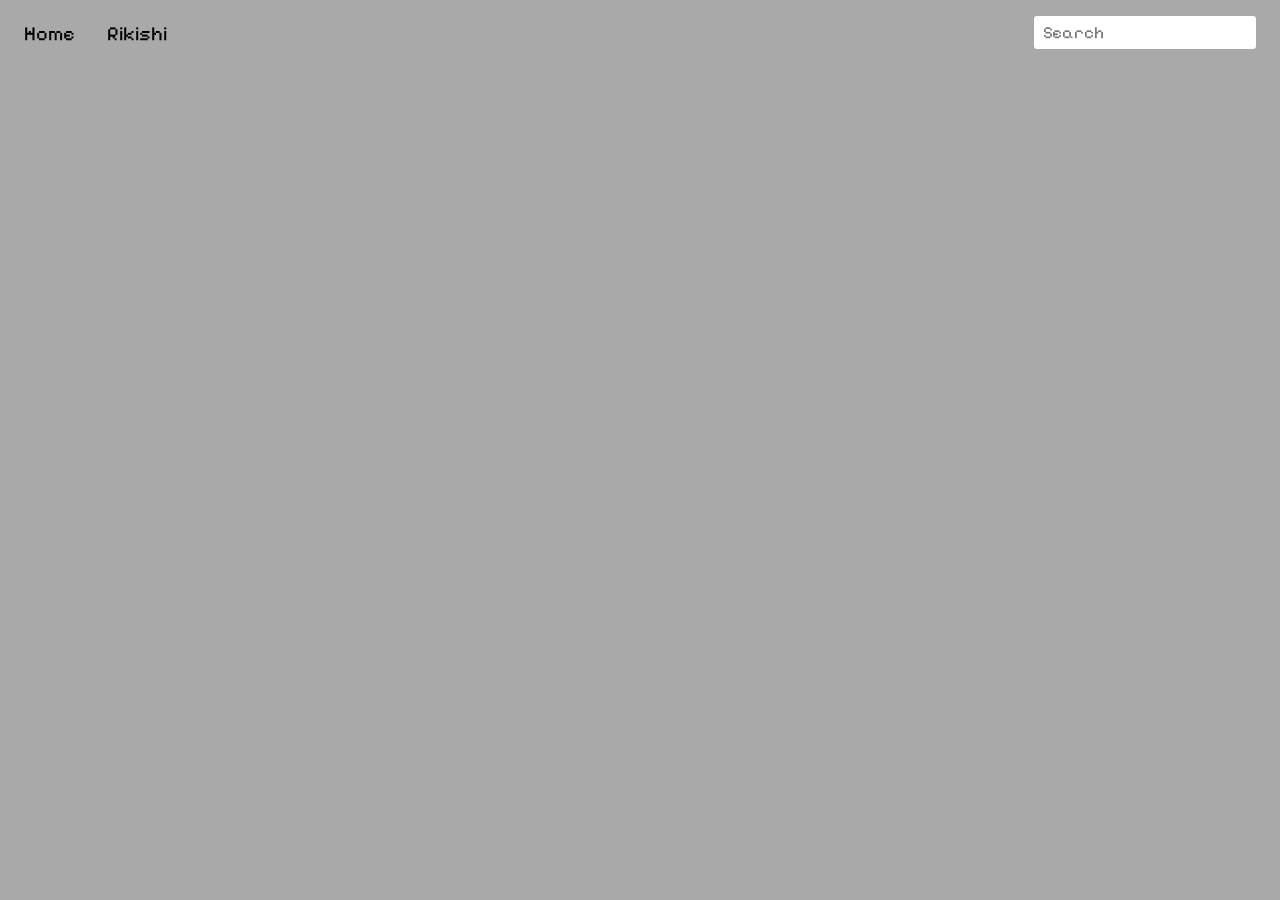
==== index.html @ f1ecea6d "Added a "Home" and "Rikishi" button as well as a search bar. I also updated the font to match the th" ====
<!doctype html>
<html lang="en">
  <head>
    <meta charset="UTF-8" />
    <meta name="viewport" content="width=device-width, initial-scale=1.0" />
    <link rel="stylesheet" href="style.css" />
    <title>Sumo Wiki</title>
  </head>
  <body>
      <div class="nav">
        <a href="">Home</a>
        <a href="">Rikishi</a>
        <!-- Place holder image, till I create pixilated one -->
        <input type="text" placeholder=" Search" />
      </div>
    </section>

  </body>
</html>
---- style.css ----
@import url("https://fonts.googleapis.com/css2?family=Caveat:wght@400..700&family=Edu+VIC+WA+NT+Hand:wght@400..700&family=Indie+Flower&family=Karla:ital,wght@0,200..800;1,200..800&family=Libre+Baskerville:ital,wght@0,400;0,700;1,400&family=Merriweather:ital,opsz,wght@0,18..144,300..900;1,18..144,300..900&family=Pixelify+Sans:wght@400..700&family=Poppins:ital,wght@0,100;0,200;0,300;0,400;0,500;0,600;0,700;0,800;0,900;1,100;1,200;1,300;1,400;1,500;1,600;1,700;1,800;1,900&family=Press+Start+2P&family=Raleway:ital,wght@0,100..900;1,100..900&family=Roboto:ital,wght@0,100..900;1,100..900&family=Tiny5&display=swap");

@import url("https://fonts.googleapis.com/css2?family=Caveat:wght@400..700&family=Edu+VIC+WA+NT+Hand:wght@400..700&family=Indie+Flower&family=Karla:ital,wght@0,200..800;1,200..800&family=Libre+Baskerville:ital,wght@0,400;0,700;1,400&family=Merriweather:ital,opsz,wght@0,18..144,300..900;1,18..144,300..900&family=Pixelify+Sans:wght@400..700&family=Poppins:ital,wght@0,100;0,200;0,300;0,400;0,500;0,600;0,700;0,800;0,900;1,100;1,200;1,300;1,400;1,500;1,600;1,700;1,800;1,900&family=Press+Start+2P&family=Raleway:ital,wght@0,100..900;1,100..900&family=Roboto:ital,wght@0,100..900;1,100..900&family=Tiny5&display=swap");

body {
  background-color: darkgrey;
}

.nav {
  background-color: antiquewhite;
}

.nav a {
  font-family: "Pixelify Sans";
  float: left;
  display: block;
  color: black;
  text-align: center;
  padding: 14px 16px;
  text-decoration: none;
  font-size: 20px;
}

.nav a:hover {
  text-decoration: underline;
}

.nav img {
  margin-left: 50px;
}

.nav input {
  float: right;
  padding: 6px;
  border: none;
  margin-top: 8px;
  margin-right: 16px;
  font-size: 17px;
  border-radius: 3px;
  font-family: "Pixelify Sans";
}
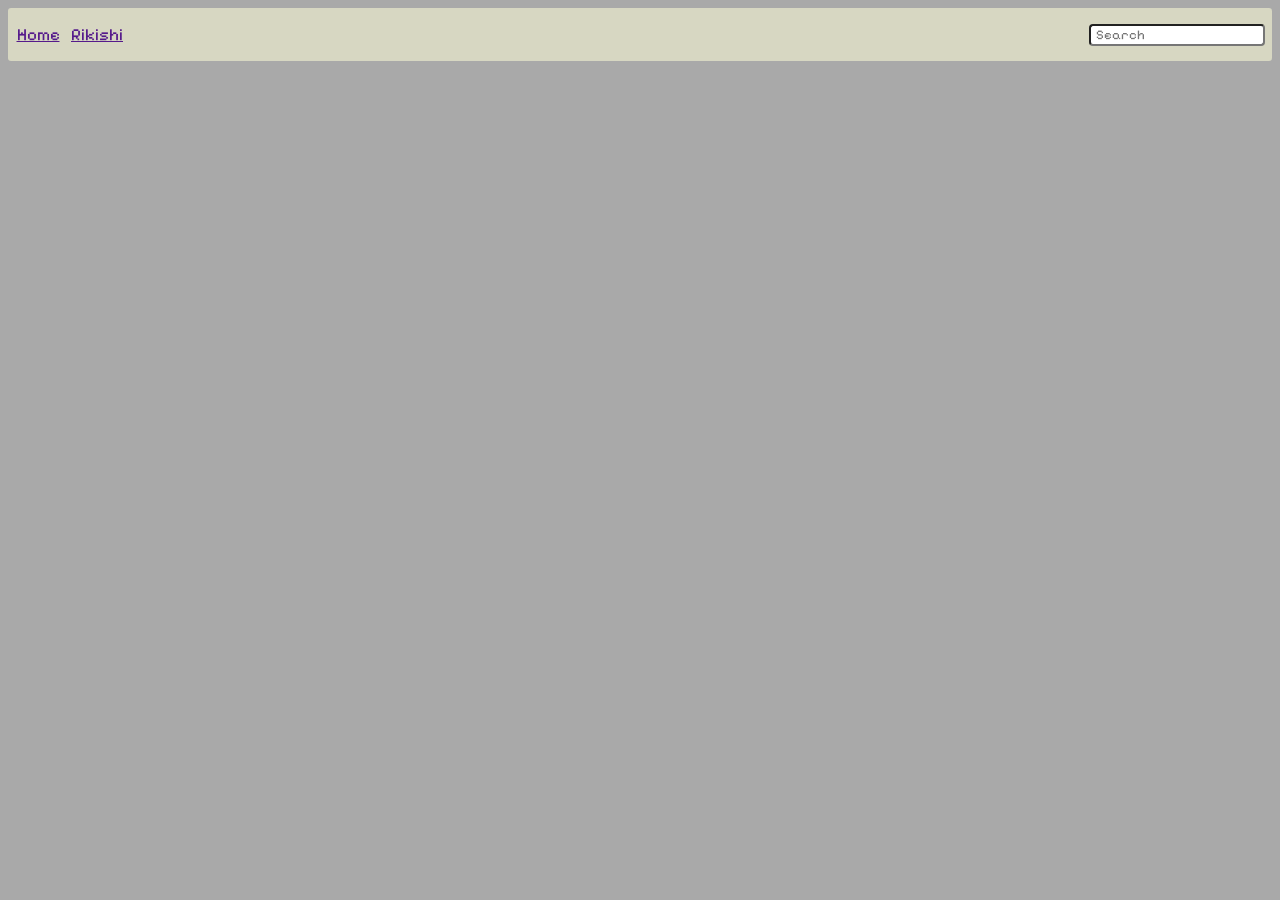
==== commit 415232ba: "Fixed the nav bar to be seperate from the rest of the page info" ====
--- a/index.html
+++ b/index.html
@@ -7,13 +7,11 @@
     <title>Sumo Wiki</title>
   </head>
   <body>
-      <div class="nav">
-        <a href="">Home</a>
-        <a href="">Rikishi</a>
-        <!-- Place holder image, till I create pixilated one -->
-        <input type="text" placeholder=" Search" />
-      </div>
-    </section>
-
+    <div class="nav">
+      <a href="">Home</a>
+      <a href="">Rikishi</a>
+      <!-- Place holder image, till I create pixilated one -->
+      <input type="text" placeholder=" Search" />
+    </div>
   </body>
 </html>
--- a/style.css
+++ b/style.css
@@ -1,41 +1,30 @@
+/* #region Google Font Imports */
 @import url("https://fonts.googleapis.com/css2?family=Caveat:wght@400..700&family=Edu+VIC+WA+NT+Hand:wght@400..700&family=Indie+Flower&family=Karla:ital,wght@0,200..800;1,200..800&family=Libre+Baskerville:ital,wght@0,400;0,700;1,400&family=Merriweather:ital,opsz,wght@0,18..144,300..900;1,18..144,300..900&family=Pixelify+Sans:wght@400..700&family=Poppins:ital,wght@0,100;0,200;0,300;0,400;0,500;0,600;0,700;0,800;0,900;1,100;1,200;1,300;1,400;1,500;1,600;1,700;1,800;1,900&family=Press+Start+2P&family=Raleway:ital,wght@0,100..900;1,100..900&family=Roboto:ital,wght@0,100..900;1,100..900&family=Tiny5&display=swap");
 
 @import url("https://fonts.googleapis.com/css2?family=Caveat:wght@400..700&family=Edu+VIC+WA+NT+Hand:wght@400..700&family=Indie+Flower&family=Karla:ital,wght@0,200..800;1,200..800&family=Libre+Baskerville:ital,wght@0,400;0,700;1,400&family=Merriweather:ital,opsz,wght@0,18..144,300..900;1,18..144,300..900&family=Pixelify+Sans:wght@400..700&family=Poppins:ital,wght@0,100;0,200;0,300;0,400;0,500;0,600;0,700;0,800;0,900;1,100;1,200;1,300;1,400;1,500;1,600;1,700;1,800;1,900&family=Press+Start+2P&family=Raleway:ital,wght@0,100..900;1,100..900&family=Roboto:ital,wght@0,100..900;1,100..900&family=Tiny5&display=swap");
+/* #endregion */
 
 body {
+  font-family: "Pixelify Sans";
   background-color: darkgrey;
 }
 
 .nav {
-  background-color: antiquewhite;
+  background-color: rgb(215, 215, 194);
+  width: 100%;
+  padding: 1em 0;
+  border-radius: 3px;
 }
 
 .nav a {
-  font-family: "Pixelify Sans";
-  float: left;
-  display: block;
-  color: black;
+  font-size: 17px;
   text-align: center;
-  padding: 14px 16px;
-  text-decoration: none;
-  font-size: 20px;
-}
-
-.nav a:hover {
-  text-decoration: underline;
-}
-
-.nav img {
-  margin-left: 50px;
+  margin-left: 0.5em;
 }
 
 .nav input {
+  border-radius: 4px;
   float: right;
-  padding: 6px;
-  border: none;
-  margin-top: 8px;
-  margin-right: 16px;
-  font-size: 17px;
-  border-radius: 3px;
+  margin-right: 0.5em;
   font-family: "Pixelify Sans";
 }
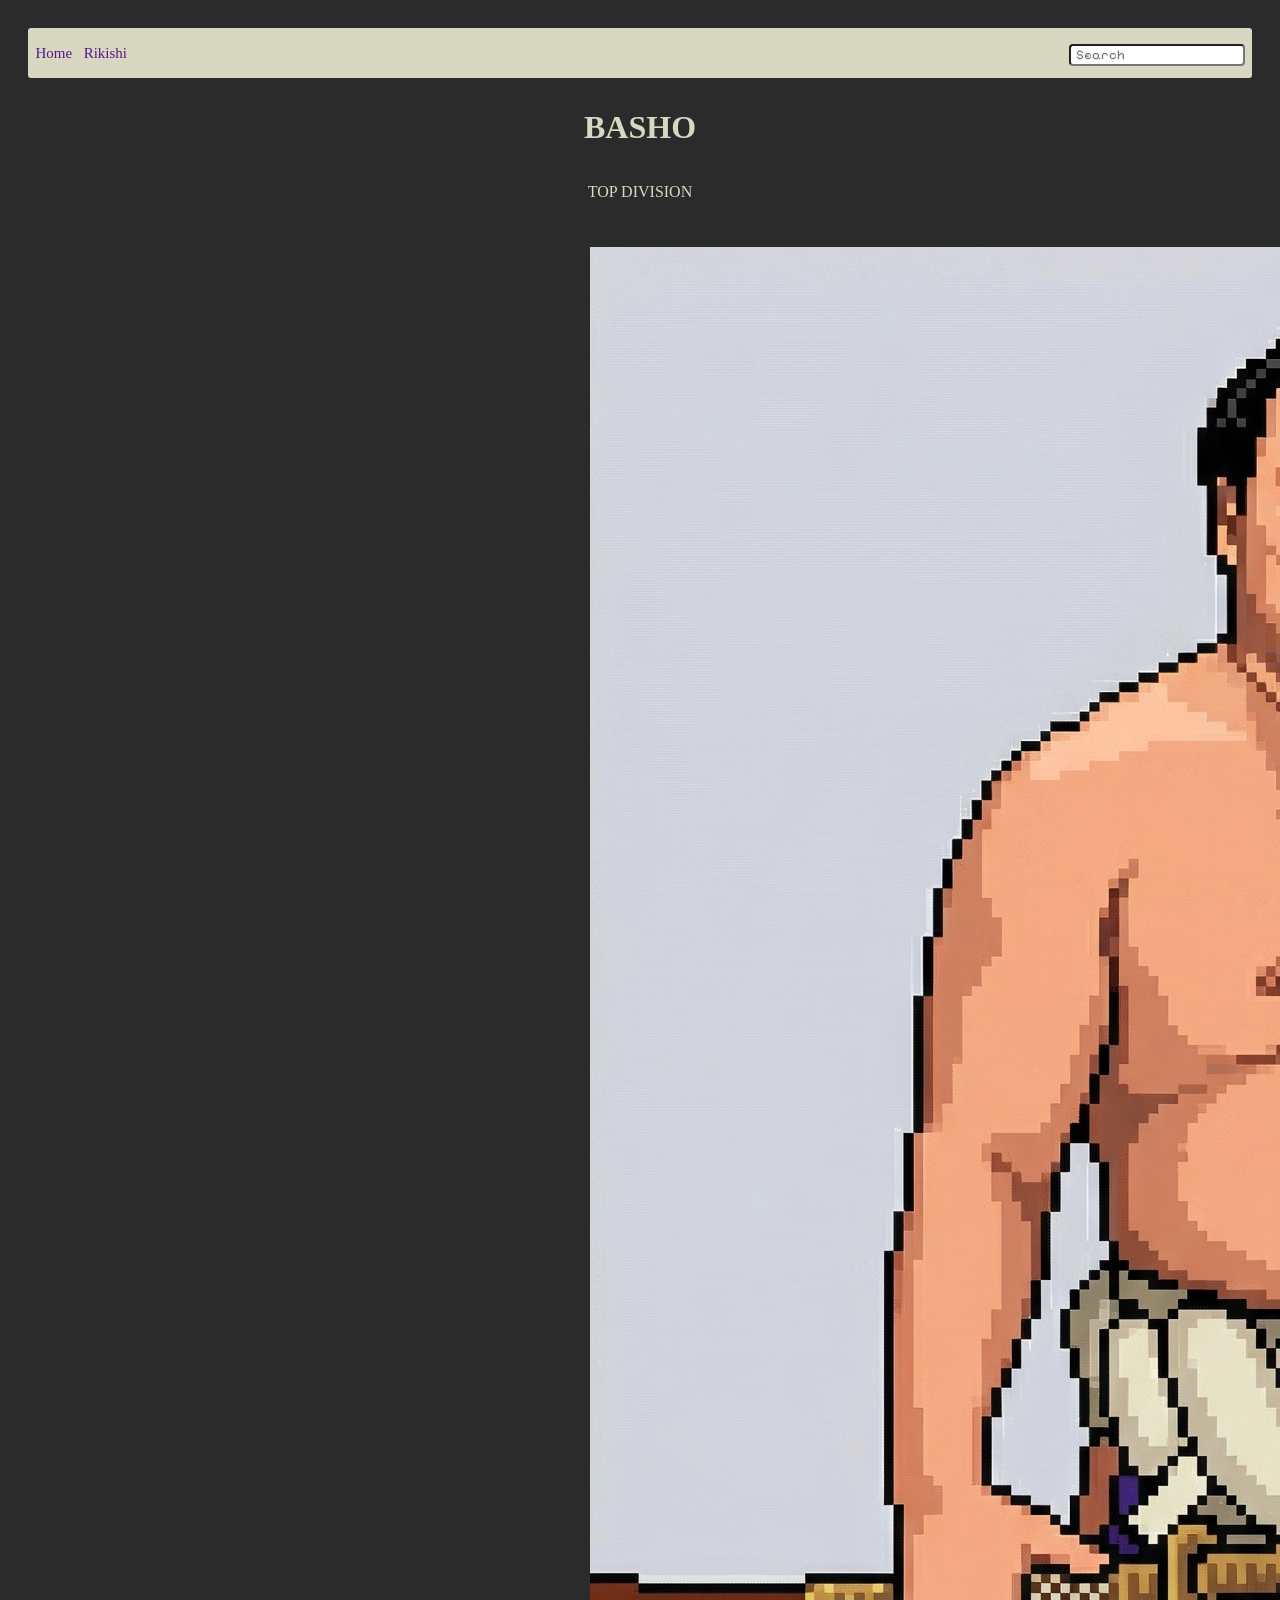
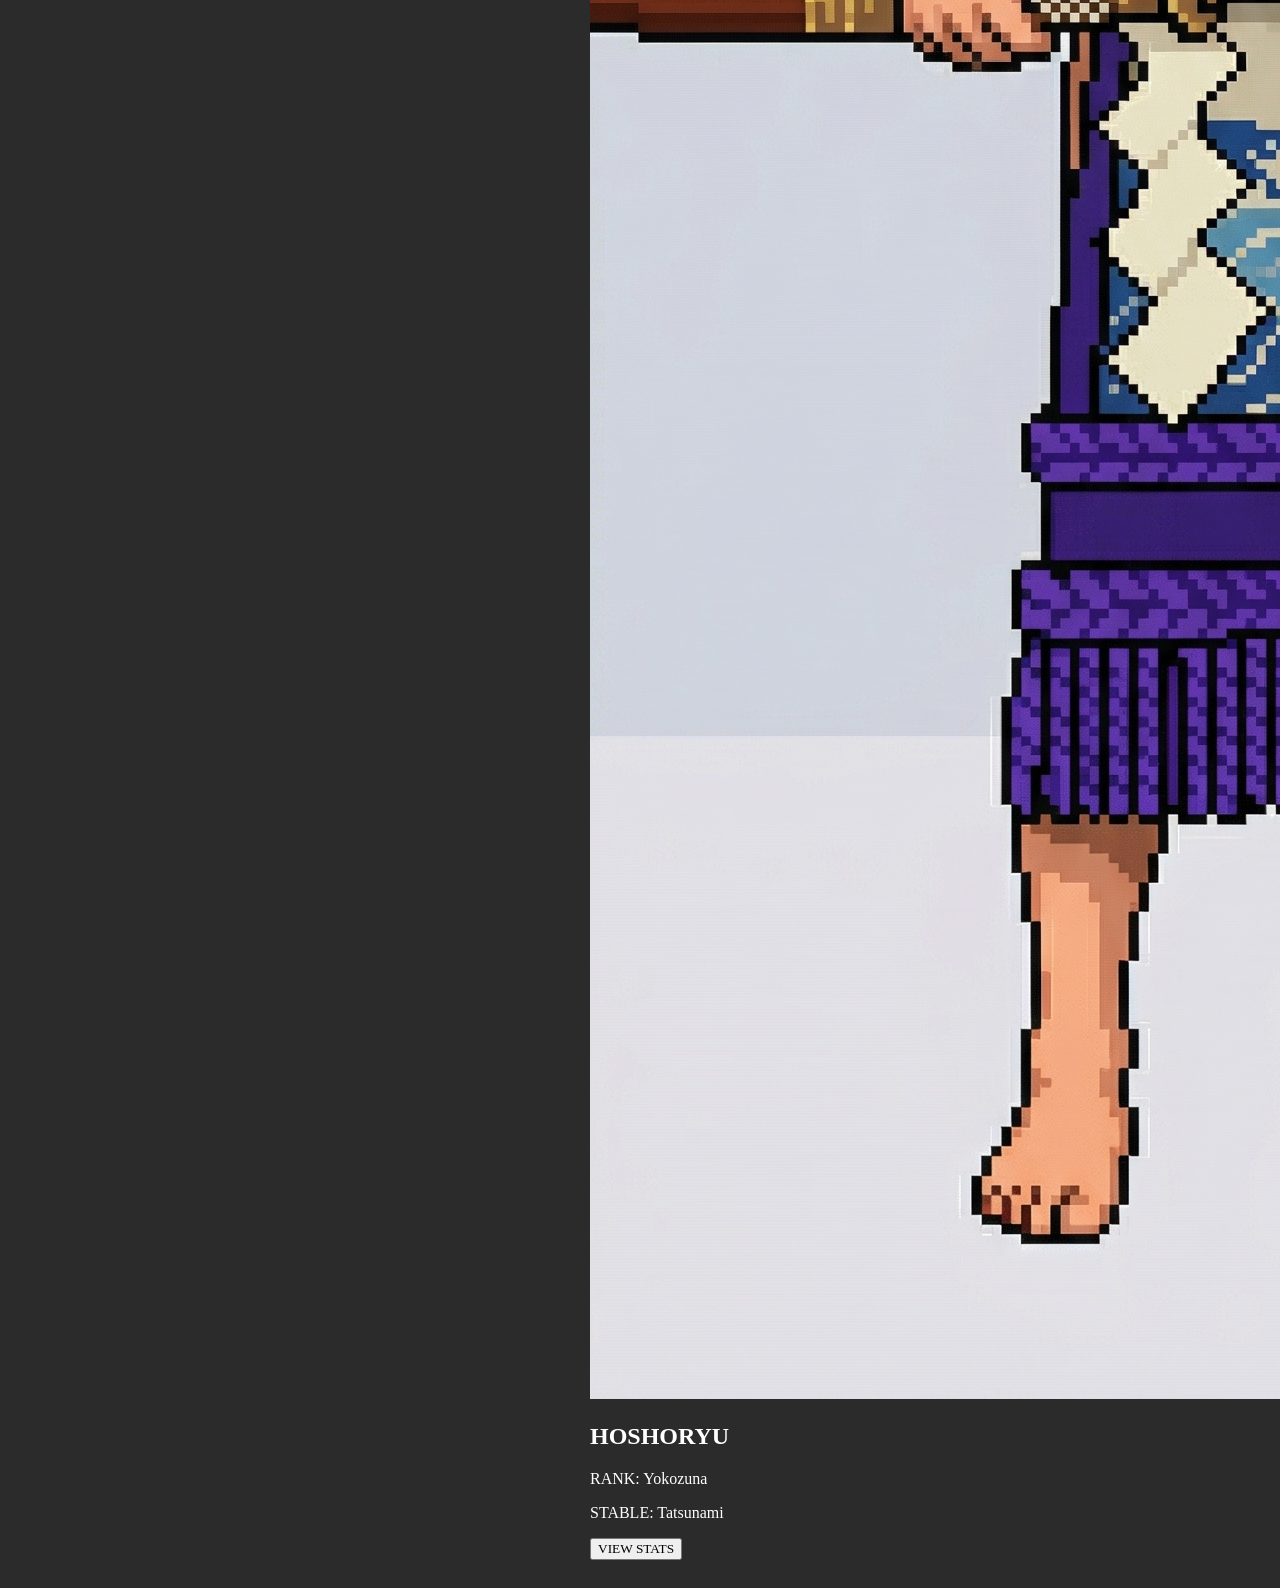
==== commit 11509fa5: "Created classes and id's for the container for the cards that the rikishi and info will go into" ====
--- a/index.html
+++ b/index.html
@@ -13,5 +13,28 @@
       <!-- Place holder image, till I create pixilated one -->
       <input type="text" placeholder=" Search" />
     </div>
+
+    <header class="header">
+      <h1>BASHO</h1>
+      <p>TOP DIVISION</p>
+    </header>
+
+    <div class="rikishi-grid" id="rikishi-grid">
+      <article class="pixel-card">
+        <div class="card-image-container">
+          <img
+            src="images/Hoshoryu_Pixel.png"
+            alt="Hoshoryu"
+            class="pixel-img"
+          />
+        </div>
+        <div class="card-info">
+          <h2 class="rikishi-name">HOSHORYU</h2>
+          <p class="rikishi-rank">RANK: Yokozuna</p>
+          <p class="rikishi-stable">STABLE: Tatsunami</p>
+          <button class="pixel-btn">VIEW STATS</button>
+        </div>
+      </article>
+    </div>
   </body>
 </html>
--- a/style.css
+++ b/style.css
@@ -5,8 +5,10 @@
 /* #endregion */
 
 body {
-  font-family: "Pixelify Sans";
-  background-color: darkgrey;
+  font-family: "Press Start 2P";
+  background-color: #2b2b2b; /* Dark arcade background */
+  color: #ffffff;
+  padding: 20px;
 }
 
 .nav {
@@ -17,9 +19,14 @@
 }
 
 .nav a {
-  font-size: 17px;
+  text-decoration: none;
+  font-size: 15px;
   text-align: center;
   margin-left: 0.5em;
+}
+
+.nav a:hover {
+  text-decoration: underline;
 }
 
 .nav input {
@@ -28,3 +35,23 @@
   margin-right: 0.5em;
   font-family: "Pixelify Sans";
 }
+
+button {
+  font-family: "Press Start 2P";
+}
+
+.header {
+  text-align: center;
+  color: rgb(215, 215, 194);
+  margin-bottom: 40px;
+  line-height: 1.8;
+}
+
+.rikishi-grid {
+  display: grid;
+  /* Fits as many 280px cards as possible */
+  grid-template-columns: repeat(auto-fit, minmax(280px, 1fr));
+  gap: 30px;
+  max-width: 100px;
+  margin: 0 auto;
+}
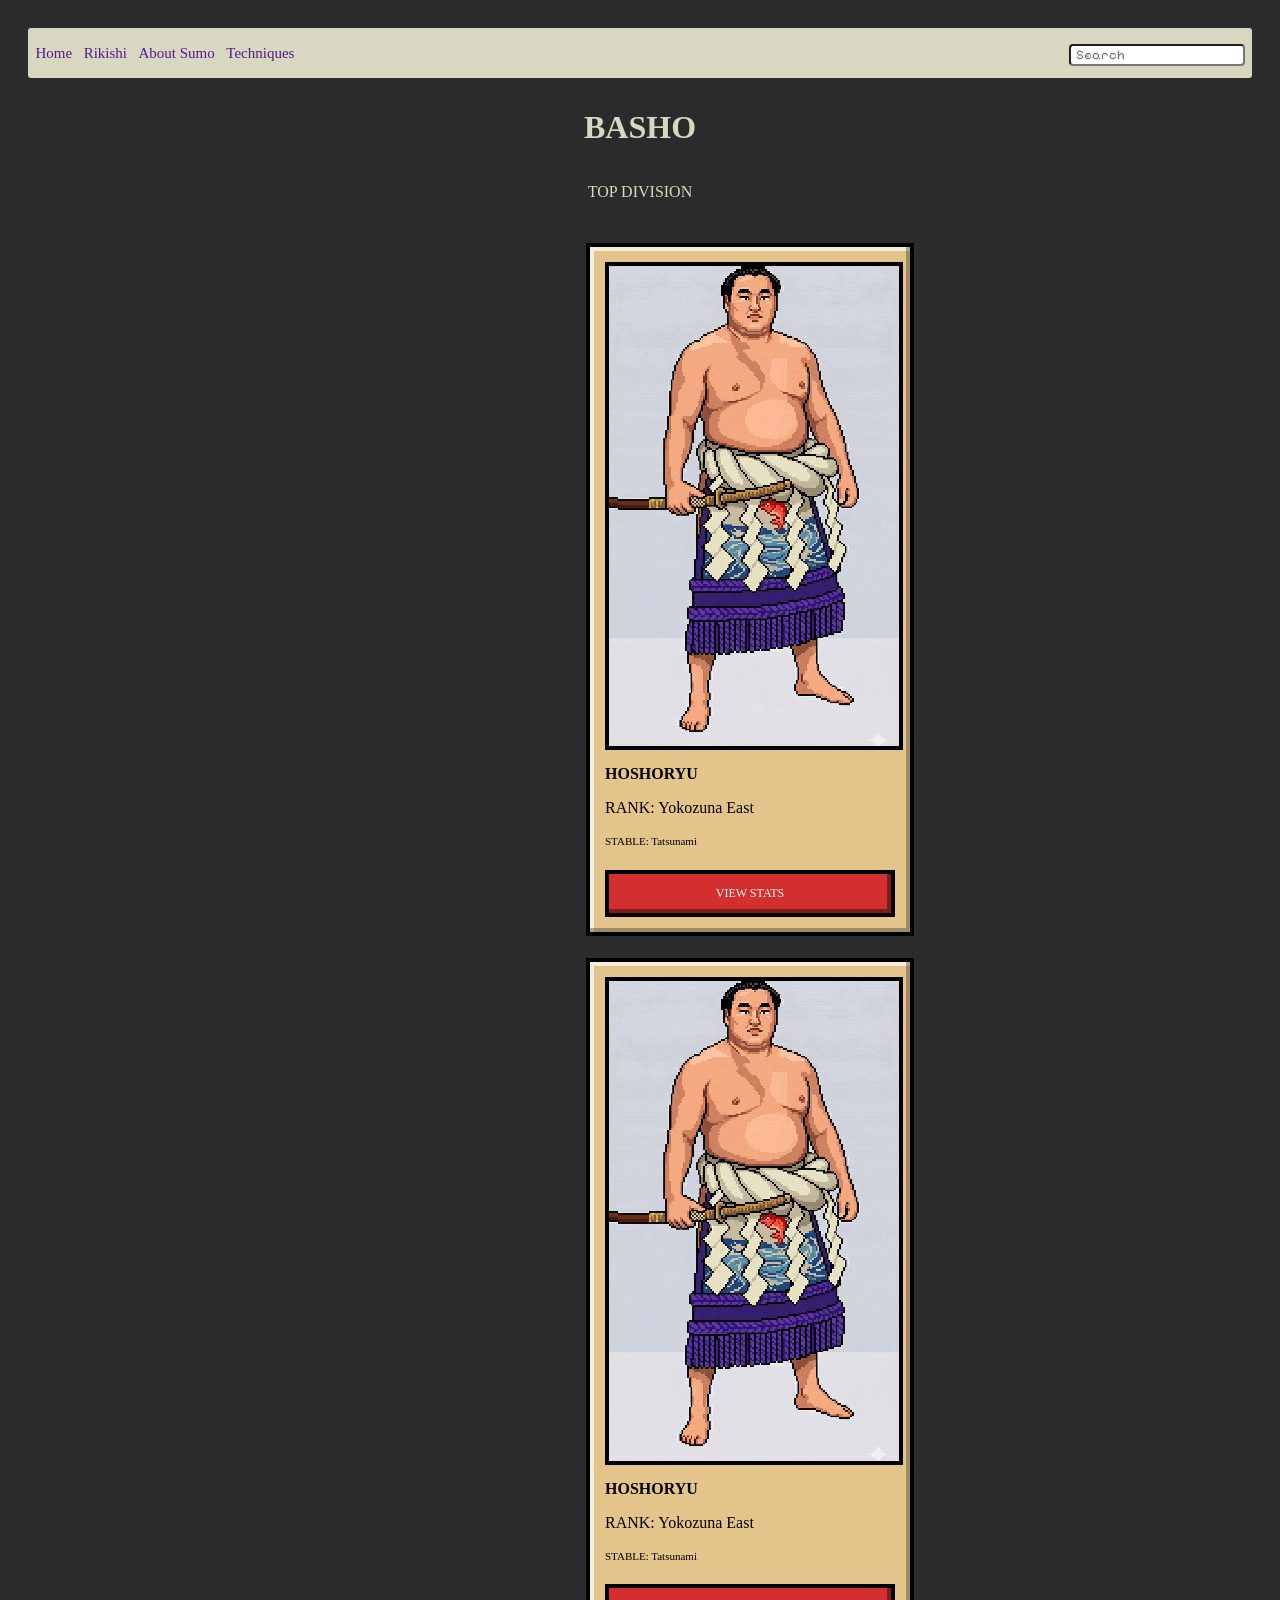
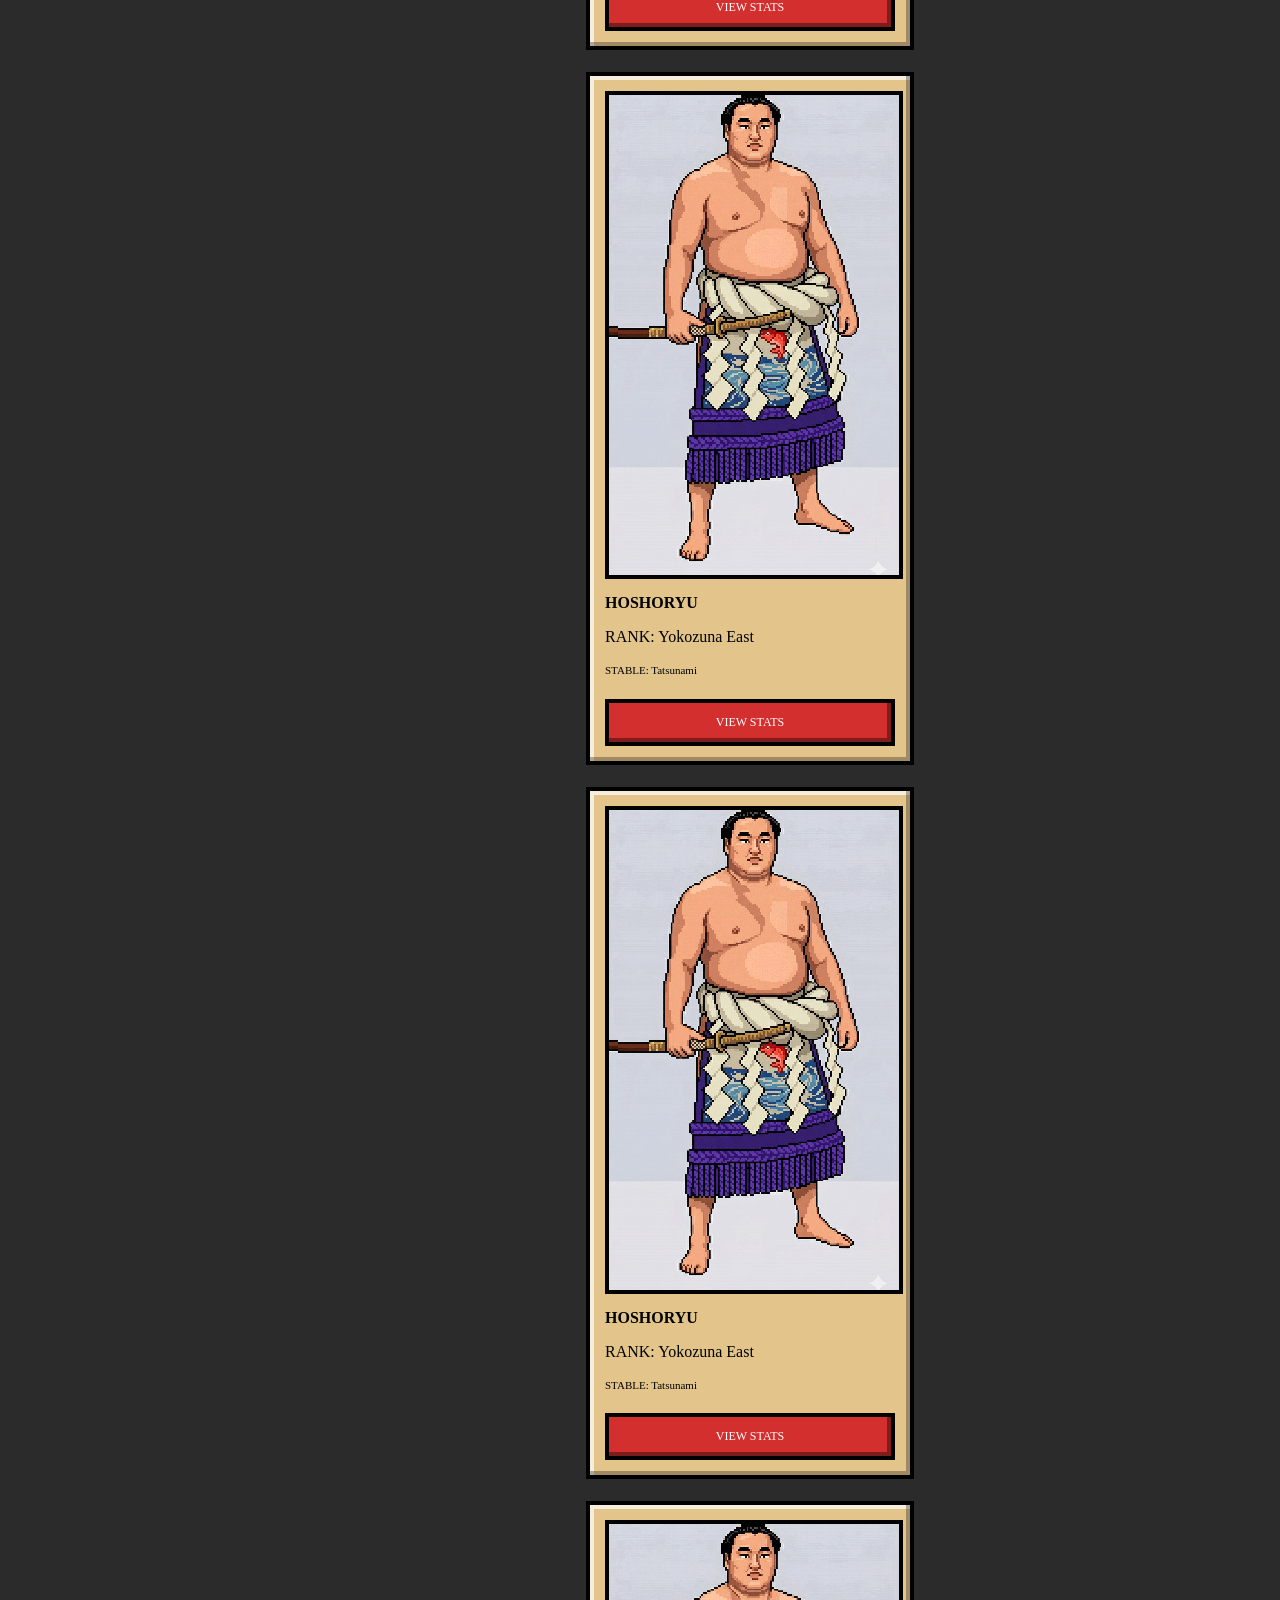
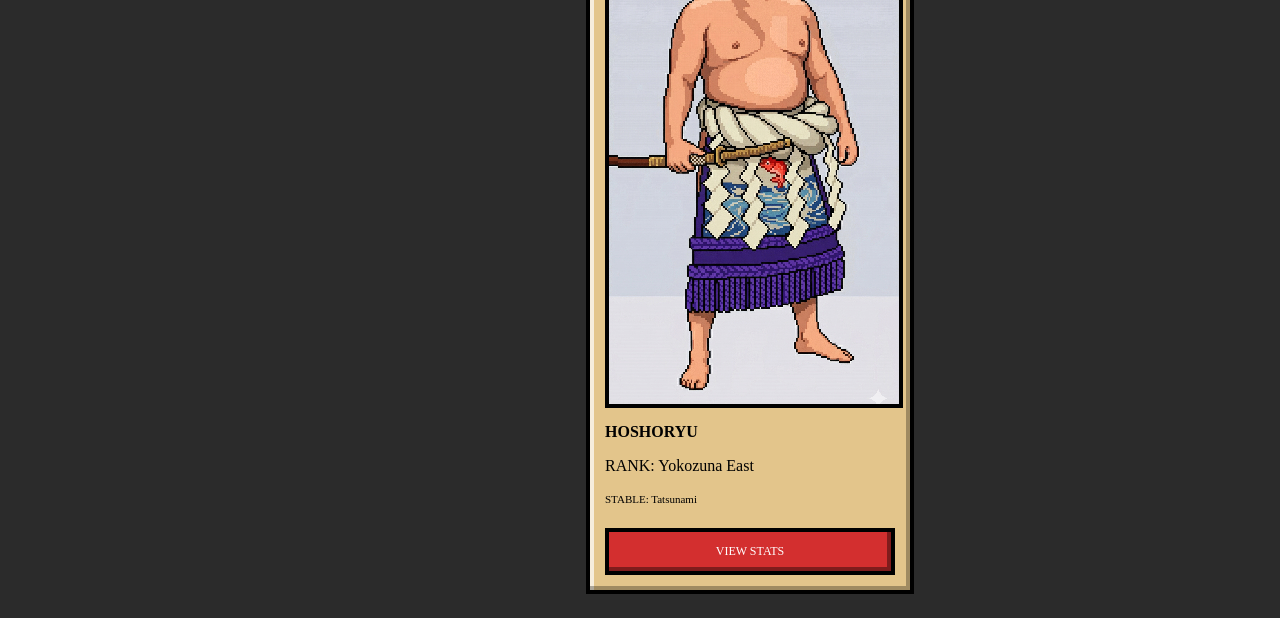
==== commit c7890f82: "Added sections to the nav bar, About Sumo and Techniques" ====
--- a/index.html
+++ b/index.html
@@ -10,6 +10,8 @@
     <div class="nav">
       <a href="">Home</a>
       <a href="">Rikishi</a>
+      <a href="">About Sumo</a>
+      <a href="">Techniques</a>
       <!-- Place holder image, till I create pixilated one -->
       <input type="text" placeholder=" Search" />
     </div>
@@ -30,7 +32,71 @@
         </div>
         <div class="card-info">
           <h2 class="rikishi-name">HOSHORYU</h2>
-          <p class="rikishi-rank">RANK: Yokozuna</p>
+          <p class="rikishi-rank">RANK: Yokozuna East</p>
+          <p class="rikishi-stable">STABLE: Tatsunami</p>
+          <button class="pixel-btn">VIEW STATS</button>
+        </div>
+      </article>
+
+      <article class="pixel-card">
+        <div class="card-image-container">
+          <img
+            src="images/Hoshoryu_Pixel.png"
+            alt="Hoshoryu"
+            class="pixel-img"
+          />
+        </div>
+        <div class="card-info">
+          <h2 class="rikishi-name">HOSHORYU</h2>
+          <p class="rikishi-rank">RANK: Yokozuna East</p>
+          <p class="rikishi-stable">STABLE: Tatsunami</p>
+          <button class="pixel-btn">VIEW STATS</button>
+        </div>
+      </article>
+
+      <article class="pixel-card">
+        <div class="card-image-container">
+          <img
+            src="images/Hoshoryu_Pixel.png"
+            alt="Hoshoryu"
+            class="pixel-img"
+          />
+        </div>
+        <div class="card-info">
+          <h2 class="rikishi-name">HOSHORYU</h2>
+          <p class="rikishi-rank">RANK: Yokozuna East</p>
+          <p class="rikishi-stable">STABLE: Tatsunami</p>
+          <button class="pixel-btn">VIEW STATS</button>
+        </div>
+      </article>
+
+      <article class="pixel-card">
+        <div class="card-image-container">
+          <img
+            src="images/Hoshoryu_Pixel.png"
+            alt="Hoshoryu"
+            class="pixel-img"
+          />
+        </div>
+        <div class="card-info">
+          <h2 class="rikishi-name">HOSHORYU</h2>
+          <p class="rikishi-rank">RANK: Yokozuna East</p>
+          <p class="rikishi-stable">STABLE: Tatsunami</p>
+          <button class="pixel-btn">VIEW STATS</button>
+        </div>
+      </article>
+
+      <article class="pixel-card">
+        <div class="card-image-container">
+          <img
+            src="images/Hoshoryu_Pixel.png"
+            alt="Hoshoryu"
+            class="pixel-img"
+          />
+        </div>
+        <div class="card-info">
+          <h2 class="rikishi-name">HOSHORYU</h2>
+          <p class="rikishi-rank">RANK: Yokozuna East</p>
           <p class="rikishi-stable">STABLE: Tatsunami</p>
           <button class="pixel-btn">VIEW STATS</button>
         </div>
--- a/style.css
+++ b/style.css
@@ -50,8 +50,76 @@
 .rikishi-grid {
   display: grid;
   /* Fits as many 280px cards as possible */
-  grid-template-columns: repeat(auto-fit, minmax(280px, 1fr));
+  grid-template-columns: repeat(auto-fit, minmax(320px, 1fr));
+
   gap: 30px;
   max-width: 100px;
-  margin: 0 auto;
+  margin: 0 auto; /* Centers the grid on the page */
 }
+
+.pixel-card {
+  background-color: #e3c58b;
+  color: #000;
+  padding: 15px;
+  box-shadow:
+    inset -4px -4px 0px 0px rgba(0, 0, 0, 0.3),
+    inset 4px 4px 0px 0px rgba(255, 255, 255, 0.7),
+    0 0 0 4px #000; /* Outer solid black border */
+  transition: transform 0.1s;
+}
+
+.pixel-card:hover {
+  transform: translateY(-5px); /* Card hops up slightly */
+}
+
+.card-image-container {
+  width: 100%;
+  height: 480px;
+  background-color: #8b0000;
+  border: 4px solid #000;
+  margin-bottom: 15px;
+  display: flex;
+  justify-content: center;
+  align-items: center;
+  overflow: hidden;
+}
+
+.pixel-img {
+  width: 100%;
+  height: 100%;
+  object-fit: cover;
+  image-rendering: pixelated;
+}
+
+.rikishi-name {
+  font-size: 16px;
+  margin-top: 15px;
+}
+
+.rikish-rank,
+.rikishi-stable {
+  font-size: 11px;
+  margin-bottom: 10px;
+  line-height: 1.5;
+}
+
+.pixel-btn {
+  background-color: #d32f2f;
+  color: white;
+  border: 4px solid #000;
+  padding: 12px;
+  width: 100%;
+  cursor: pointer;
+  font-size: 12px;
+  margin-top: 10px;
+  box-shadow: inset -4px -4px 0px 0px rgba(0, 0, 0, 0.4);
+}
+
+.pixel-btn:hover {
+  background-color: #f44336;
+}
+
+.pixel-btn:active {
+  box-shadow: inset 4px 4px 0px 0px rgba(0, 0, 0, 0.6);
+  transform: translateY(2px);
+}
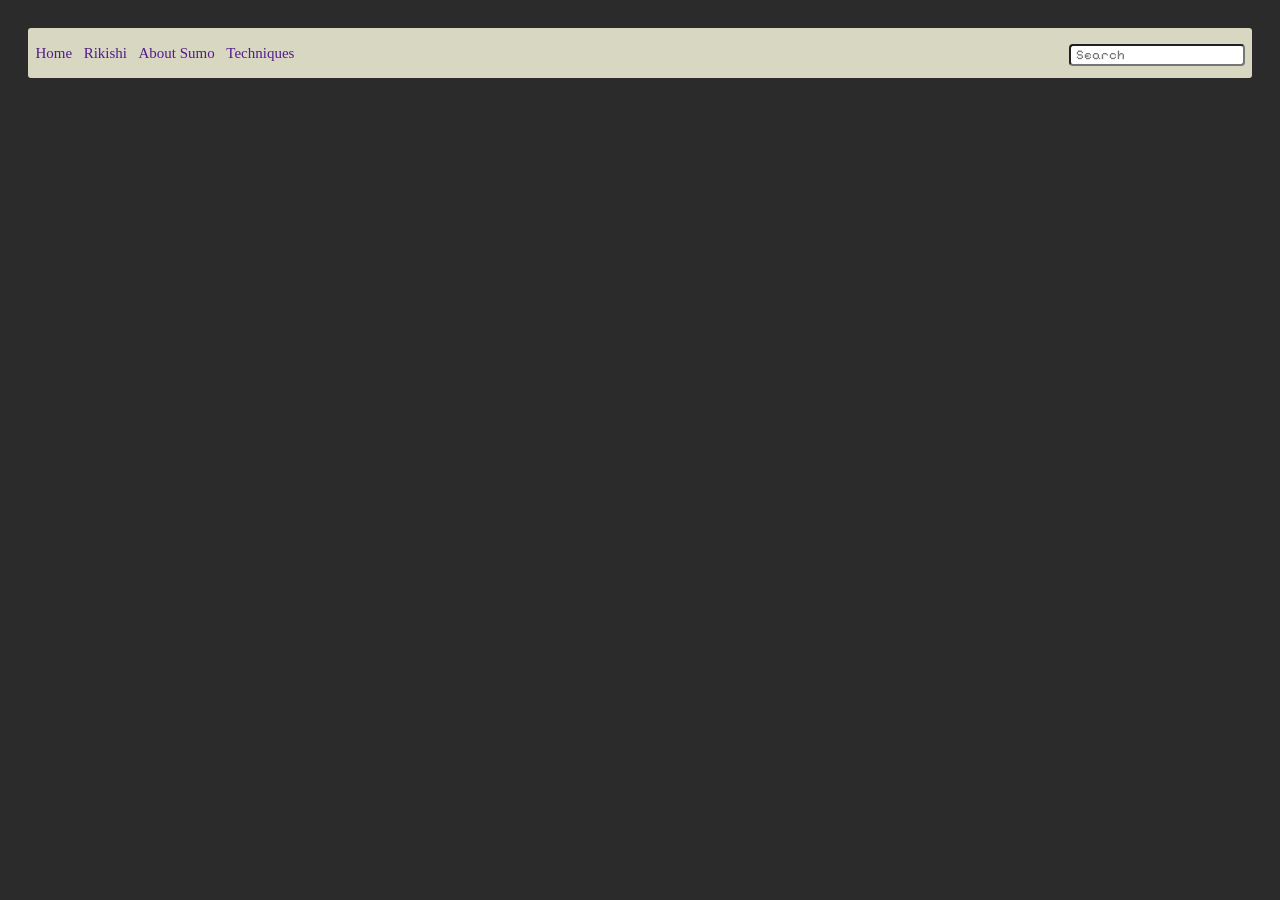
==== commit 0e6ff534: "Decided to start over on the card layout, nav bar is still the same" ====
--- a/index.html
+++ b/index.html
@@ -15,92 +15,5 @@
       <!-- Place holder image, till I create pixilated one -->
       <input type="text" placeholder=" Search" />
     </div>
-
-    <header class="header">
-      <h1>BASHO</h1>
-      <p>TOP DIVISION</p>
-    </header>
-
-    <div class="rikishi-grid" id="rikishi-grid">
-      <article class="pixel-card">
-        <div class="card-image-container">
-          <img
-            src="images/Hoshoryu_Pixel.png"
-            alt="Hoshoryu"
-            class="pixel-img"
-          />
-        </div>
-        <div class="card-info">
-          <h2 class="rikishi-name">HOSHORYU</h2>
-          <p class="rikishi-rank">RANK: Yokozuna East</p>
-          <p class="rikishi-stable">STABLE: Tatsunami</p>
-          <button class="pixel-btn">VIEW STATS</button>
-        </div>
-      </article>
-
-      <article class="pixel-card">
-        <div class="card-image-container">
-          <img
-            src="images/Hoshoryu_Pixel.png"
-            alt="Hoshoryu"
-            class="pixel-img"
-          />
-        </div>
-        <div class="card-info">
-          <h2 class="rikishi-name">HOSHORYU</h2>
-          <p class="rikishi-rank">RANK: Yokozuna East</p>
-          <p class="rikishi-stable">STABLE: Tatsunami</p>
-          <button class="pixel-btn">VIEW STATS</button>
-        </div>
-      </article>
-
-      <article class="pixel-card">
-        <div class="card-image-container">
-          <img
-            src="images/Hoshoryu_Pixel.png"
-            alt="Hoshoryu"
-            class="pixel-img"
-          />
-        </div>
-        <div class="card-info">
-          <h2 class="rikishi-name">HOSHORYU</h2>
-          <p class="rikishi-rank">RANK: Yokozuna East</p>
-          <p class="rikishi-stable">STABLE: Tatsunami</p>
-          <button class="pixel-btn">VIEW STATS</button>
-        </div>
-      </article>
-
-      <article class="pixel-card">
-        <div class="card-image-container">
-          <img
-            src="images/Hoshoryu_Pixel.png"
-            alt="Hoshoryu"
-            class="pixel-img"
-          />
-        </div>
-        <div class="card-info">
-          <h2 class="rikishi-name">HOSHORYU</h2>
-          <p class="rikishi-rank">RANK: Yokozuna East</p>
-          <p class="rikishi-stable">STABLE: Tatsunami</p>
-          <button class="pixel-btn">VIEW STATS</button>
-        </div>
-      </article>
-
-      <article class="pixel-card">
-        <div class="card-image-container">
-          <img
-            src="images/Hoshoryu_Pixel.png"
-            alt="Hoshoryu"
-            class="pixel-img"
-          />
-        </div>
-        <div class="card-info">
-          <h2 class="rikishi-name">HOSHORYU</h2>
-          <p class="rikishi-rank">RANK: Yokozuna East</p>
-          <p class="rikishi-stable">STABLE: Tatsunami</p>
-          <button class="pixel-btn">VIEW STATS</button>
-        </div>
-      </article>
-    </div>
   </body>
 </html>
--- a/style.css
+++ b/style.css
@@ -39,87 +39,3 @@
 button {
   font-family: "Press Start 2P";
 }
-
-.header {
-  text-align: center;
-  color: rgb(215, 215, 194);
-  margin-bottom: 40px;
-  line-height: 1.8;
-}
-
-.rikishi-grid {
-  display: grid;
-  /* Fits as many 280px cards as possible */
-  grid-template-columns: repeat(auto-fit, minmax(320px, 1fr));
-
-  gap: 30px;
-  max-width: 100px;
-  margin: 0 auto; /* Centers the grid on the page */
-}
-
-.pixel-card {
-  background-color: #e3c58b;
-  color: #000;
-  padding: 15px;
-  box-shadow:
-    inset -4px -4px 0px 0px rgba(0, 0, 0, 0.3),
-    inset 4px 4px 0px 0px rgba(255, 255, 255, 0.7),
-    0 0 0 4px #000; /* Outer solid black border */
-  transition: transform 0.1s;
-}
-
-.pixel-card:hover {
-  transform: translateY(-5px); /* Card hops up slightly */
-}
-
-.card-image-container {
-  width: 100%;
-  height: 480px;
-  background-color: #8b0000;
-  border: 4px solid #000;
-  margin-bottom: 15px;
-  display: flex;
-  justify-content: center;
-  align-items: center;
-  overflow: hidden;
-}
-
-.pixel-img {
-  width: 100%;
-  height: 100%;
-  object-fit: cover;
-  image-rendering: pixelated;
-}
-
-.rikishi-name {
-  font-size: 16px;
-  margin-top: 15px;
-}
-
-.rikish-rank,
-.rikishi-stable {
-  font-size: 11px;
-  margin-bottom: 10px;
-  line-height: 1.5;
-}
-
-.pixel-btn {
-  background-color: #d32f2f;
-  color: white;
-  border: 4px solid #000;
-  padding: 12px;
-  width: 100%;
-  cursor: pointer;
-  font-size: 12px;
-  margin-top: 10px;
-  box-shadow: inset -4px -4px 0px 0px rgba(0, 0, 0, 0.4);
-}
-
-.pixel-btn:hover {
-  background-color: #f44336;
-}
-
-.pixel-btn:active {
-  box-shadow: inset 4px 4px 0px 0px rgba(0, 0, 0, 0.6);
-  transform: translateY(2px);
-}
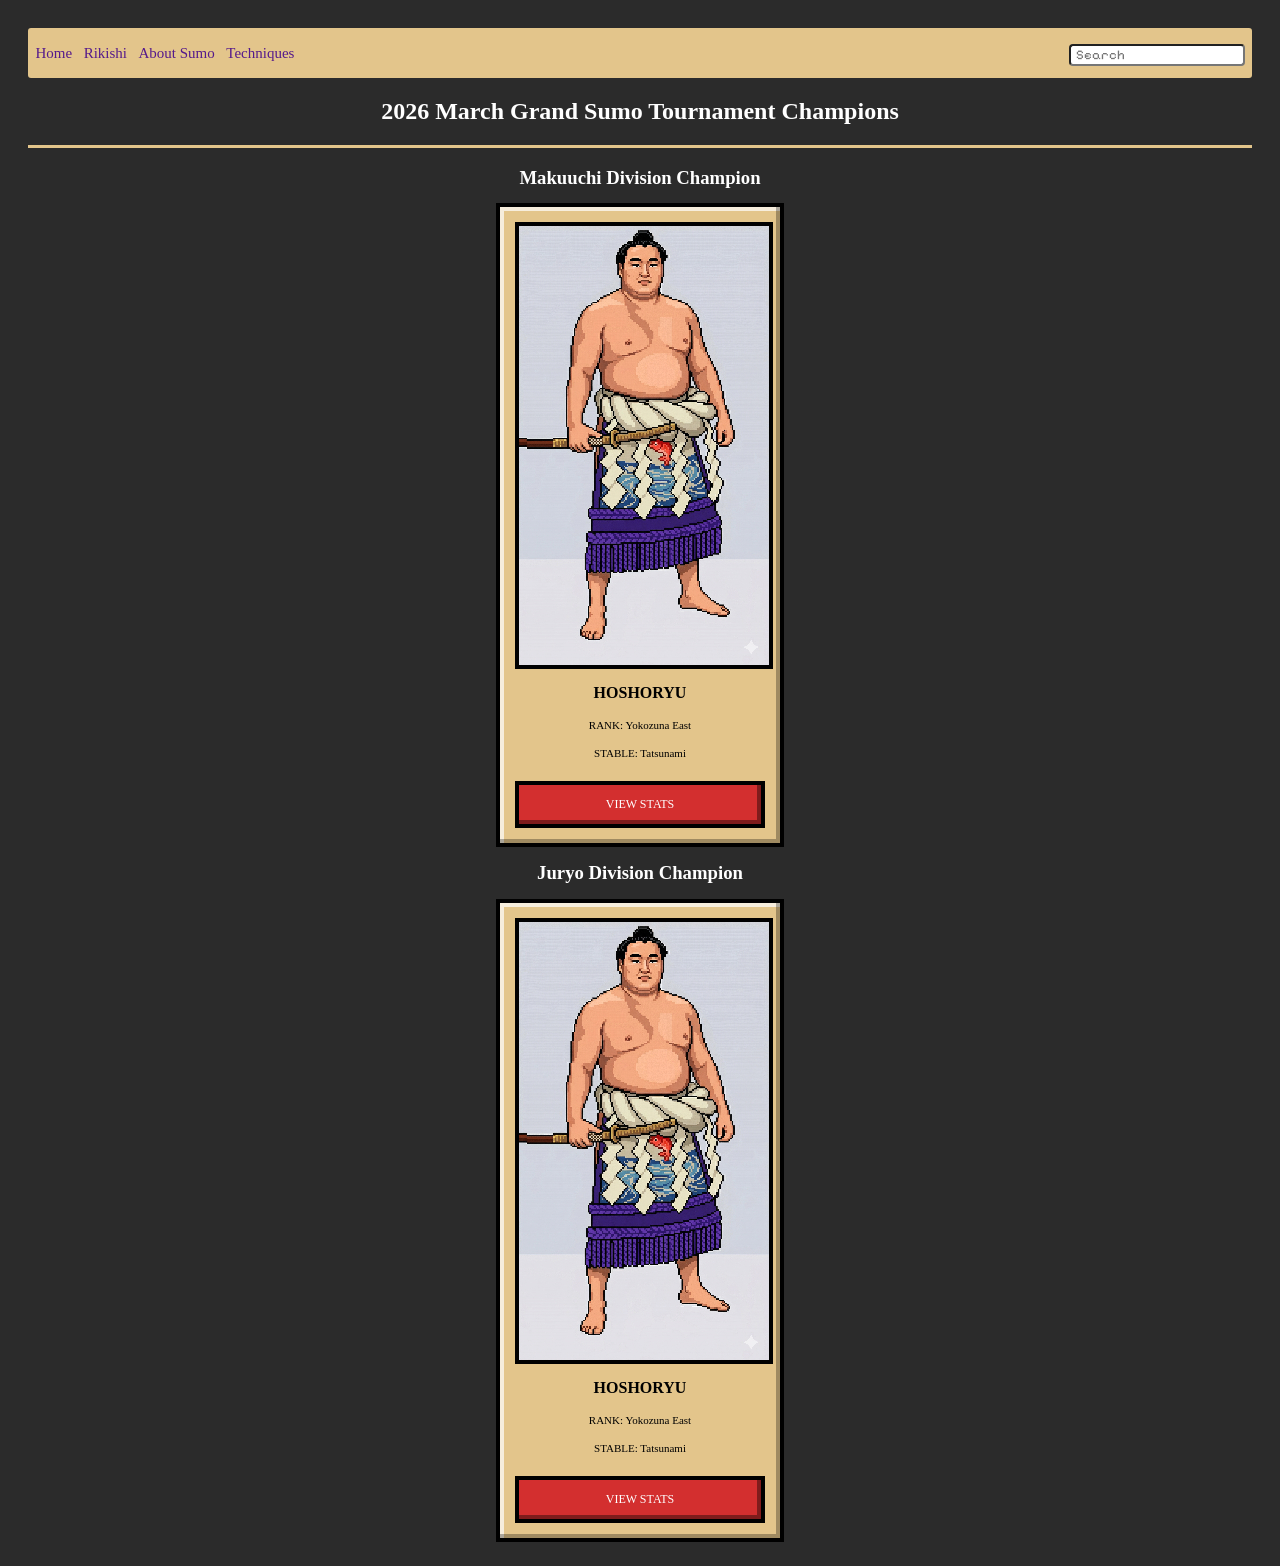
==== commit 407cba07: "Redid the cards, and added 2 sections for the 2026 March Tournament Champions" ====
--- a/index.html
+++ b/index.html
@@ -15,5 +15,45 @@
       <!-- Place holder image, till I create pixilated one -->
       <input type="text" placeholder=" Search" />
     </div>
+    <!-- Makuuchi Division Champion Section -->
+    <section class="tournament-champions">
+      <h2>2026 March Grand Sumo Tournament Champions</h2>
+      <div class="line"></div>
+      <div class="rikishi-grid">
+        <h3 class="makuuchi">Makuuchi Division Champion</h3>
+        <article class="rikishi-card">
+          <div class="card-image-container">
+            <img
+              src="images/Hoshoryu_Pixel.png"
+              alt="Hoshoryu"
+              class="pixel-img"
+            />
+          </div>
+          <div class="card-info">
+            <h2 class="rikishi-name">HOSHORYU</h2>
+            <p class="rikishi-rank">RANK: Yokozuna East</p>
+            <p class="rikishi-stable">STABLE: Tatsunami</p>
+            <button class="stats-btn">VIEW STATS</button>
+          </div>
+        </article>
+        <!-- Juryo Division Champion -->
+        <h3 class="juryo">Juryo Division Champion</h3>
+        <article class="rikishi-card">
+          <div class="card-image-container">
+            <img
+              src="images/Hoshoryu_Pixel.png"
+              alt="Hoshoryu"
+              class="pixel-img"
+            />
+          </div>
+          <div class="card-info">
+            <h2 class="rikishi-name">HOSHORYU</h2>
+            <p class="rikishi-rank">RANK: Yokozuna East</p>
+            <p class="rikishi-stable">STABLE: Tatsunami</p>
+            <button class="stats-btn">VIEW STATS</button>
+          </div>
+        </article>
+      </div>
+    </section>
   </body>
 </html>
--- a/style.css
+++ b/style.css
@@ -11,8 +11,13 @@
   padding: 20px;
 }
 
+.line {
+  background-color: #e3c58b;
+  padding: 0.1em;
+}
+
 .nav {
-  background-color: rgb(215, 215, 194);
+  background-color: #e3c58b;
   width: 100%;
   padding: 1em 0;
   border-radius: 3px;
@@ -39,3 +44,79 @@
 button {
   font-family: "Press Start 2P";
 }
+
+.tournament-champions {
+  text-align: center;
+}
+
+.rikishi-grid {
+  display: grid;
+  justify-items: center;
+}
+
+.rikishi-card {
+  background-color: #e3c58b;
+  color: #000;
+  padding: 15px;
+  width: 250px;
+  box-shadow:
+    inset -4px -4px 0px 0px rgba(0, 0, 0, 0.3),
+    inset 4px 4px 0px 0px rgba(255, 255, 255, 0.7),
+    0 0 0 4px #000; /* Outer solid black border */
+  transition: transform 0.1s;
+}
+
+.rikishi-card:hover {
+  transform: translateY(-5px);
+}
+
+.card-image-container {
+  width: 100%;
+  background-color: #8b0000;
+  border: 4px solid #000;
+  margin-bottom: 15px;
+  display: flex;
+  justify-content: center;
+  align-items: center;
+  overflow: hidden;
+}
+
+.pixel-img {
+  width: 100%;
+  height: 100%;
+  object-fit: cover;
+  image-rendering: pixelated;
+}
+
+.rikishi-name {
+  font-size: 16px;
+  margin-bottom: 15px;
+}
+
+.rikishi-rank,
+.rikishi-stable {
+  font-size: 11px;
+  margin-bottom: 10px;
+  line-height: 1.5;
+}
+.stats-btn {
+  background-color: #d32f2f;
+  color: white;
+  border: 4px solid #000;
+  padding: 12px;
+  width: 100%;
+  cursor: pointer;
+  font-size: 12px;
+  margin-top: 10px;
+  box-shadow: inset -4px -4px 0px 0px rgba(0, 0, 0, 0.4);
+}
+
+.stats-btn:hover {
+  background-color: #f44336;
+}
+
+.stats-btn:active {
+  /* Reverses the shadow to look like the button is pressed down */
+  box-shadow: inset 4px 4px 0px 0px rgba(0, 0, 0, 0.6);
+  transform: translateY(2px);
+}
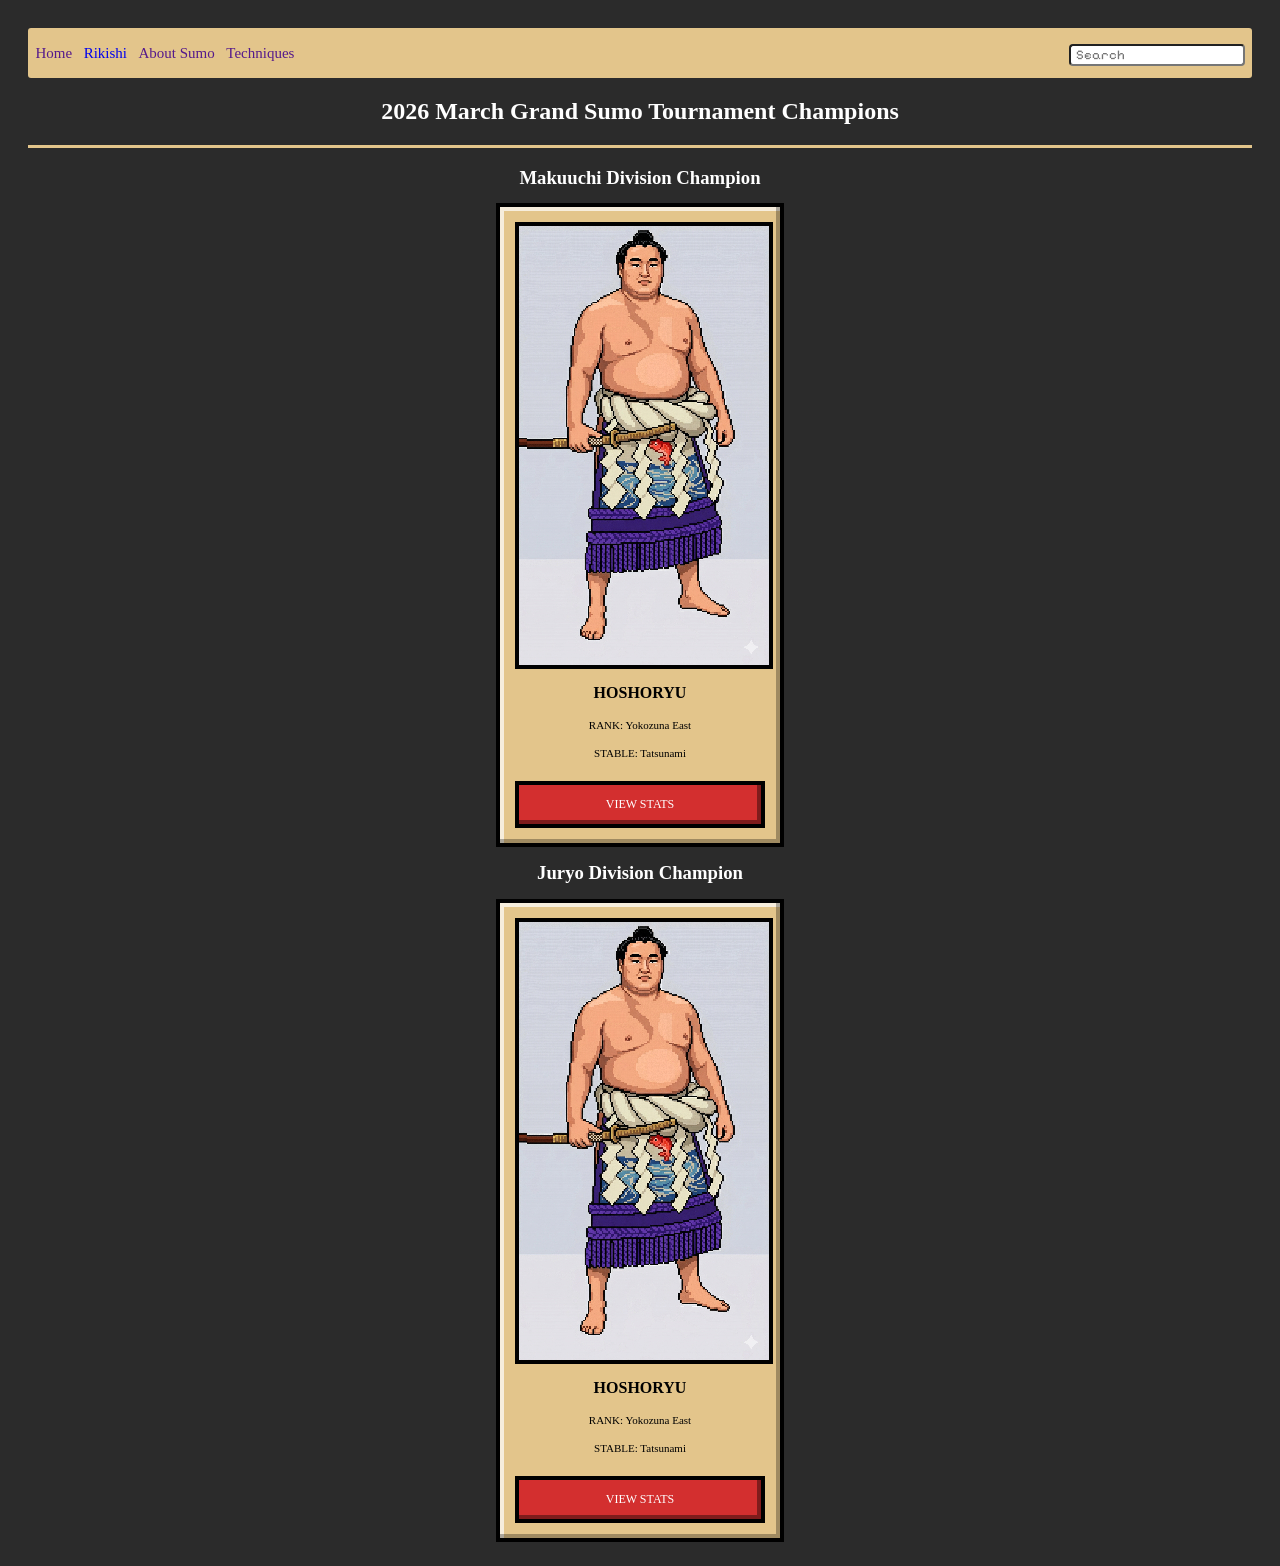
==== commit 4aaafe5a: "Added a rikishi.html file, to start working on the rikishi list and information" ====
--- a/index.html
+++ b/index.html
@@ -9,7 +9,7 @@
   <body>
     <div class="nav">
       <a href="">Home</a>
-      <a href="">Rikishi</a>
+      <a href="rikishi.html">Rikishi</a>
       <a href="">About Sumo</a>
       <a href="">Techniques</a>
       <!-- Place holder image, till I create pixilated one -->
